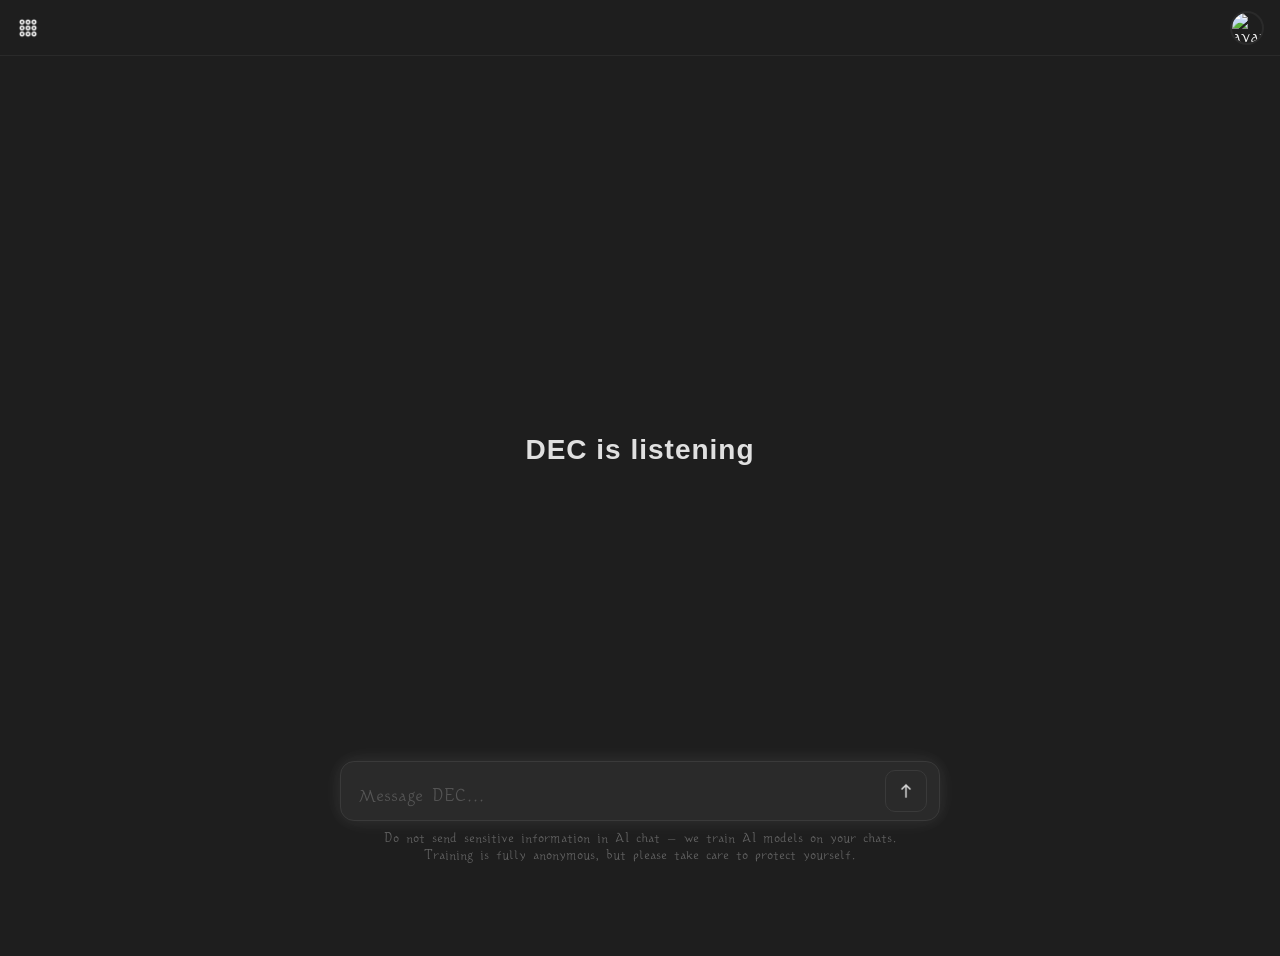
==== static/index.html @ da50c41e "1.0.4 (27)" ====
<!DOCTYPE html>
<html lang="ru">

<head>
    <meta charset="UTF-8">
    <meta name="viewport" content="width=device-width, initial-scale=1.0">
    <title>DEC</title>
    <link rel="stylesheet" href="style.css">
    <style>
        /* ─── Navbar ─────────────────────────────────────────── */
        .navbar {
            position: fixed;
            top: 0;
            left: 0;
            right: 0;
            height: 56px;
            background-color: #1E1E1E;
            border-bottom: 1px solid #2A2A2A;
            display: flex;
            align-items: center;
            justify-content: space-between;
            padding: 0 16px;
            z-index: 100;
        }

        .navbar-left {
            display: flex;
            align-items: center;
            gap: 10px;
        }

        .menu-icon {
            width: 24px;
            height: 24px;
            cursor: pointer;
            transition: transform 0.3s ease;
        }

        .menu-icon.open {
            transform: rotate(90deg);
        }

        .navbar-id {
            font-size: 14px;
            color: #888;
            letter-spacing: 1px;
            font-weight: 700;
        }

        /* ─── Avatar ─────────────────────────────────────────── */
        .avatar {
            width: 34px;
            height: 34px;
            border-radius: 50%;
            cursor: pointer;
            border: 2px solid #2A2A2A;
            transition: border-color 0.2s;
            object-fit: cover;
        }

        .avatar:hover {
            border-color: #555;
        }

        /* ─── Logout popup ───────────────────────────────────── */
        .logout-popup {
            position: fixed;
            top: 64px;
            right: 16px;
            background-color: #2A2A2A;
            border: 1px solid #3A3A3A;
            border-radius: 10px;
            padding: 16px 20px;
            display: none;
            flex-direction: column;
            gap: 12px;
            z-index: 200;
            min-width: 200px;
        }

        .logout-popup.visible {
            display: flex;
        }

        .logout-popup-name {
            font-size: 14px;
            color: #aaa;
        }

        .logout-btn {
            background-color: #3A3A3A;
            color: #F4F4F4;
            border: none;
            border-radius: 6px;
            padding: 8px 14px;
            font-family: 'Kotyhoroshko', sans-serif;
            font-size: 14px;
            cursor: pointer;
            transition: background-color 0.2s;
        }

        .logout-btn:hover {
            background-color: #444;
        }

        .logout-cancel {
            background: none;
            border: none;
            color: #666;
            font-family: 'Kotyhoroshko', sans-serif;
            font-size: 13px;
            cursor: pointer;
            text-align: center;
        }

        .logout-cancel:hover {
            color: #aaa;
        }

        /* ─── Side menu ──────────────────────────────────────── */
        .side-menu {
            position: fixed;
            top: 56px;
            left: 0;
            bottom: 0;
            width: 260px;
            background-color: #181818;
            border-right: 1px solid #2A2A2A;
            transform: translateX(-100%);
            transition: transform 0.3s ease;
            z-index: 90;
            padding: 20px 16px;
        }

        .side-menu.open {
            transform: translateX(0);
        }

        /* ─── Main content ───────────────────────────────────── */
        .main {
            margin-top: 56px;
            transition: margin-left 0.3s ease;
        }

        .main.shifted {
            margin-left: 260px;
        }
    </style>
</head>

<body>

    <!-- Navbar -->
    <nav class="navbar">
        <div class="navbar-left">
            <img src="img/menu.png" alt="menu" class="menu-icon" id="menuIcon" onclick="toggleMenu()">
            <span class="navbar-id" id="navbarId"></span>
        </div>
        <img src="" alt="avatar" class="avatar" id="userAvatar" onclick="toggleLogoutPopup()">
    </nav>

    <!-- Logout popup -->
    <div class="logout-popup" id="logoutPopup">
        <span class="logout-popup-name" id="logoutName"></span>
        <button class="logout-btn" onclick="logout()">Выйти из аккаунта</button>
        <button class="logout-cancel" onclick="toggleLogoutPopup()">Отмена</button>
    </div>

    <!-- Side menu -->
    <div class="side-menu" id="sideMenu">
        <div class="side-menu-actions">
            <button class="side-menu-btn" onclick="newChat()">
                <img src="img/new.png" alt="new">
                New Chat
            </button>
            <button class="side-menu-btn" onclick="window.location.href='/dashboard.html'">
                <img src="img/dashboard.png" alt="dashboard">
                Dashboard
            </button>
        </div>
        <div class="chat-list" id="chatList">
            <!-- Чаты появятся здесь -->
        </div>
    </div>

    <!-- Main content -->
    <div class="main" id="main">
        <div class="chat-welcome" id="chatWelcome">
            <span>DEC is listening</span>
        </div>
        <div class="chat-messages" id="chatMessages"></div>
        <div class="chat-input-bar">
            <div class="chat-input-row">
                <textarea id="chatInput" class="chat-input" placeholder="Message DEC..." rows="1"
                    onInput="autoResize(this)" onKeyDown="handleKey(event)"></textarea>
                <button class="chat-send-btn" onclick="sendMessage()">
                    <img src="img/send.png" alt="send">
                </button>
            </div>
            <span class="chat-disclaimer">Do not send sensitive information in AI chat — we train AI models on your
                chats. Training is fully anonymous, but please take care to protect yourself.</span>
        </div>
    </div>

    <!-- Firebase -->
    <script src="https://www.gstatic.com/firebasejs/9.23.0/firebase-app-compat.js"></script>
    <script src="https://www.gstatic.com/firebasejs/9.23.0/firebase-auth-compat.js"></script>
    <script src="js/auth.js"></script>
    <script src="js/index.js"></script>
    <script>
        initFirebase().then(() => {
            auth.onAuthStateChanged(user => {
                if (!user) {
                    window.location.href = '/login.html';
                    return;
                }
                document.getElementById('userAvatar').src = user.photoURL || 'img/google.png';
                document.getElementById('logoutName').textContent = user.displayName || user.email;
                initChat(user);
            });
        });
    </script>
</body>

</html>
---- static/style.css ----
@font-face {
    font-family: 'Kotyhoroshko';
    src: url('fonts/Kotyhoroshko-Regular.otf') format('opentype');
    font-weight: 400;
    font-style: normal;
}

@font-face {
    font-family: 'Kotyhoroshko';
    src: url('fonts/Kotyhoroshko-Bold.otf') format('opentype');
    font-weight: 700;
    font-style: normal;
}

* {
    margin: 0;
    padding: 0;
    box-sizing: border-box;
}

body {
    background-color: #1E1E1E;
    color: #F4F4F4;
    font-family: 'Kotyhoroshko', sans-serif;
    min-height: 100vh;
}

.side-menu-actions {
    display: flex;
    flex-direction: column;
    gap: 8px;
    margin-bottom: 20px;
    border-bottom: 1px solid #2A2A2A;
    padding-bottom: 16px;
}

.side-menu-btn {
    display: flex;
    align-items: center;
    gap: 10px;
    background: none;
    border: none;
    color: #F4F4F4;
    font-family: 'Kotyhoroshko', sans-serif;
    font-size: 14px;
    font-weight: 700;
    cursor: pointer;
    padding: 8px 10px;
    border-radius: 8px;
    transition: background-color 0.2s;
    text-align: left;
}

.side-menu-btn:hover {
    background-color: #2A2A2A;
}

.side-menu-btn img {
    width: 20px;
    height: 20px;
    opacity: 0.7;
}

.chat-list {
    display: flex;
    flex-direction: column;
    gap: 4px;
}

.chat-item {
    padding: 10px 12px;
    border-radius: 8px;
    cursor: pointer;
    transition: background-color 0.2s;
}

.chat-item:hover {
    background-color: #2A2A2A;
}

.chat-item-title {
    font-size: 13px;
    color: #F4F4F4;
    white-space: nowrap;
    overflow: hidden;
    text-overflow: ellipsis;
}

.chat-item-date {
    font-size: 11px;
    color: #666;
    margin-top: 3px;
}

.chat-welcome {
    position: fixed;
    top: 50%;
    left: 50%;
    transform: translate(-50%, -50%);
    font-size: 28px;
    color: #E0E0E0;
    font-weight: 700;
    pointer-events: none;
    transition: opacity 0.3s;
    text-align: center;
    letter-spacing: 1px;
}

.chat-welcome.hidden {
    opacity: 0;
}

.chat-messages {
    padding: 80px 20px 100px;
    max-width: 720px;
    margin: 0 auto;
    display: flex;
    flex-direction: column;
    gap: 16px;
}

.chat-input-bar {
    position: fixed;
    bottom: 36px;
    left: 0;
    right: 0;
    display: flex;
    flex-direction: column;
    align-items: center;
    gap: 10px;
    transition: left 0.3s ease;
    padding: 0 16px;
}

.chat-input-bar.shifted {
    left: 260px;
}

.chat-input-row {
    display: flex;
    align-items: flex-end;
    gap: 10px;
    width: 100%;
    max-width: 600px;
    background-color: #2A2A2A;
    border: 1px solid #3A3A3A;
    border-radius: 14px;
    padding: 8px 12px;
    box-shadow: 0 0 16px rgba(255, 255, 255, 0.08), 0 0 32px rgba(255, 255, 255, 0.04);
}

.chat-disclaimer {
    font-size: 11px;
    color: #666;
    text-align: center;
    max-width: 560px;
    line-height: 1.5;
}
.chat-input {
    flex: 1;
    background: none;
    border: none;
    color: #F4F4F4;
    font-family: 'Kotyhoroshko', sans-serif;
    font-size: 15px;
    padding: 4px 6px;
    resize: none;
    outline: none;
    max-height: 160px;
    overflow-y: auto;
    line-height: 1.5;
}

.chat-input::placeholder {
    color: #555;
}

.chat-send-btn {
    background-color: #2A2A2A;
    border: 1px solid #3A3A3A;
    border-radius: 10px;
    padding: 10px;
    cursor: pointer;
    transition: background-color 0.2s;
    display: flex;
    align-items: center;
    justify-content: center;
}

.chat-send-btn:hover {
    background-color: #333;
}

.chat-send-btn img {
    width: 20px;
    height: 20px;
    opacity: 0.8;
}
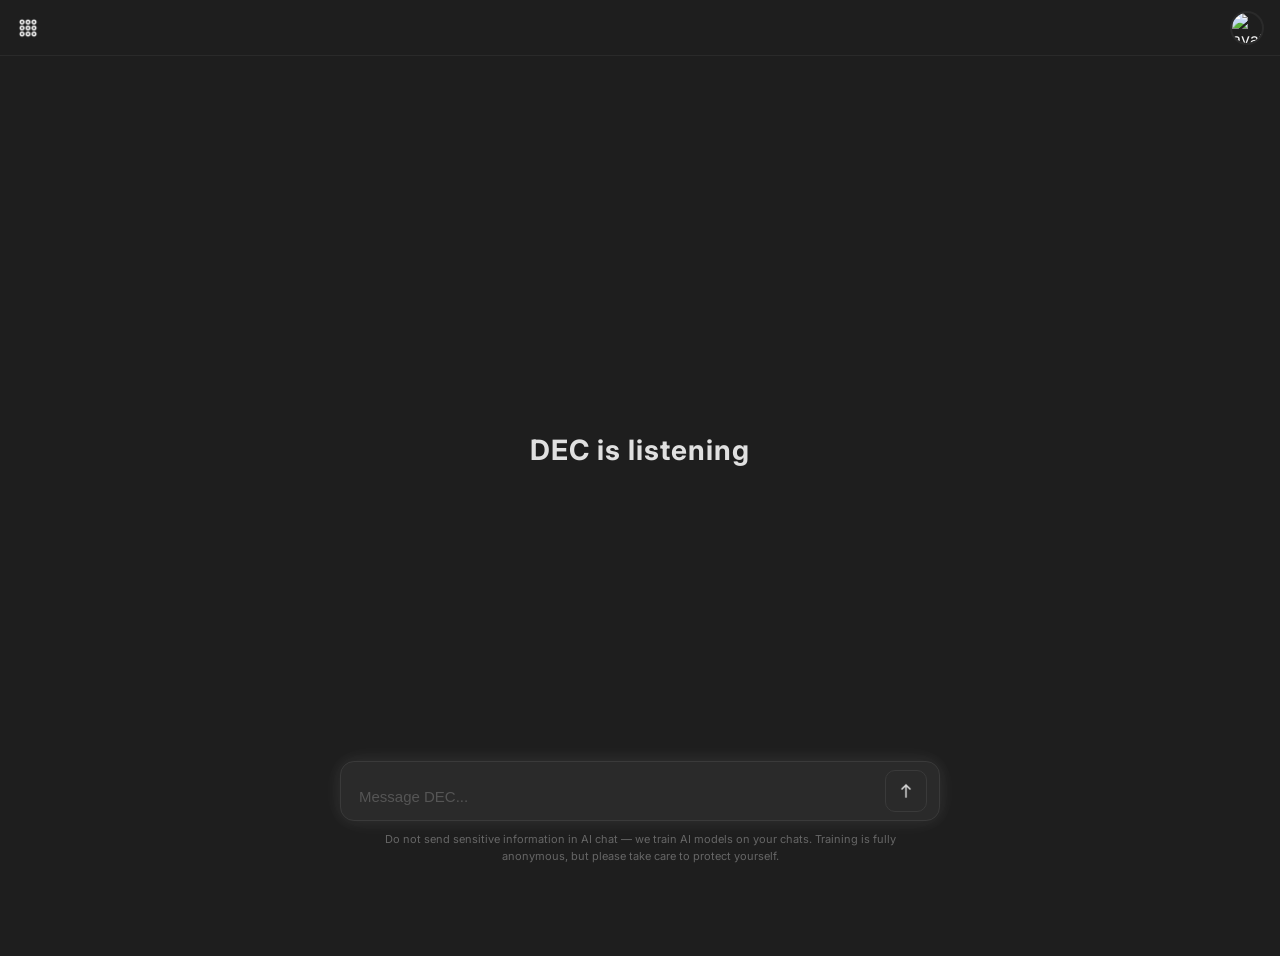
==== commit e836b9eb: "1.0.7 (43)" ====
--- a/static/index.html
+++ b/static/index.html
@@ -139,11 +139,6 @@
         /* ─── Main content ───────────────────────────────────── */
         .main {
             margin-top: 56px;
-            transition: margin-left 0.3s ease;
-        }
-
-        .main.shifted {
-            margin-left: 260px;
         }
     </style>
 </head>
--- a/static/style.css
+++ b/static/style.css
@@ -1,16 +1,4 @@
-@font-face {
-    font-family: 'Kotyhoroshko';
-    src: url('fonts/Kotyhoroshko-Regular.otf') format('opentype');
-    font-weight: 400;
-    font-style: normal;
-}
-
-@font-face {
-    font-family: 'Kotyhoroshko';
-    src: url('fonts/Kotyhoroshko-Bold.otf') format('opentype');
-    font-weight: 700;
-    font-style: normal;
-}
+@import url('https://fonts.googleapis.com/css2?family=Inter:wght@400;500;700&display=swap');
 
 * {
     margin: 0;
@@ -21,7 +9,7 @@
 body {
     background-color: #1E1E1E;
     color: #F4F4F4;
-    font-family: 'Kotyhoroshko', sans-serif;
+    font-family: 'Inter', sans-serif;
     min-height: 100vh;
 }
 
@@ -195,4 +183,70 @@
     width: 20px;
     height: 20px;
     opacity: 0.8;
+}
+
+.message {
+    display: flex;
+    flex-direction: column;
+    max-width: 80%;
+}
+
+.message-user {
+    align-self: flex-end;
+    align-items: flex-end;
+}
+
+.message-ai {
+    align-self: flex-start;
+    align-items: flex-start;
+}
+
+.message-bubble {
+    padding: 10px 14px;
+    border-radius: 14px;
+    font-size: 15px;
+    line-height: 1.6;
+    white-space: pre-wrap;
+}
+
+.message-user .message-bubble {
+    background-color: #2A2A2A;
+    color: #F4F4F4;
+    border-bottom-right-radius: 4px;
+}
+
+.message-ai .message-bubble {
+    background-color: #242424;
+    color: #E0E0E0;
+    border-bottom-left-radius: 4px;
+}
+
+.message-actions {
+    display: flex;
+    margin-top: 4px;
+    opacity: 0;
+    transition: opacity 0.2s;
+}
+
+.message:hover .message-actions {
+    opacity: 1;
+}
+
+.star-btn {
+    background: none;
+    border: none;
+    color: #555;
+    font-size: 16px;
+    cursor: pointer;
+    padding: 2px 4px;
+    transition: color 0.2s;
+    line-height: 1;
+}
+
+.star-btn:hover {
+    color: #aaa;
+}
+
+.star-btn.starred {
+    color: #f0c040;
 }
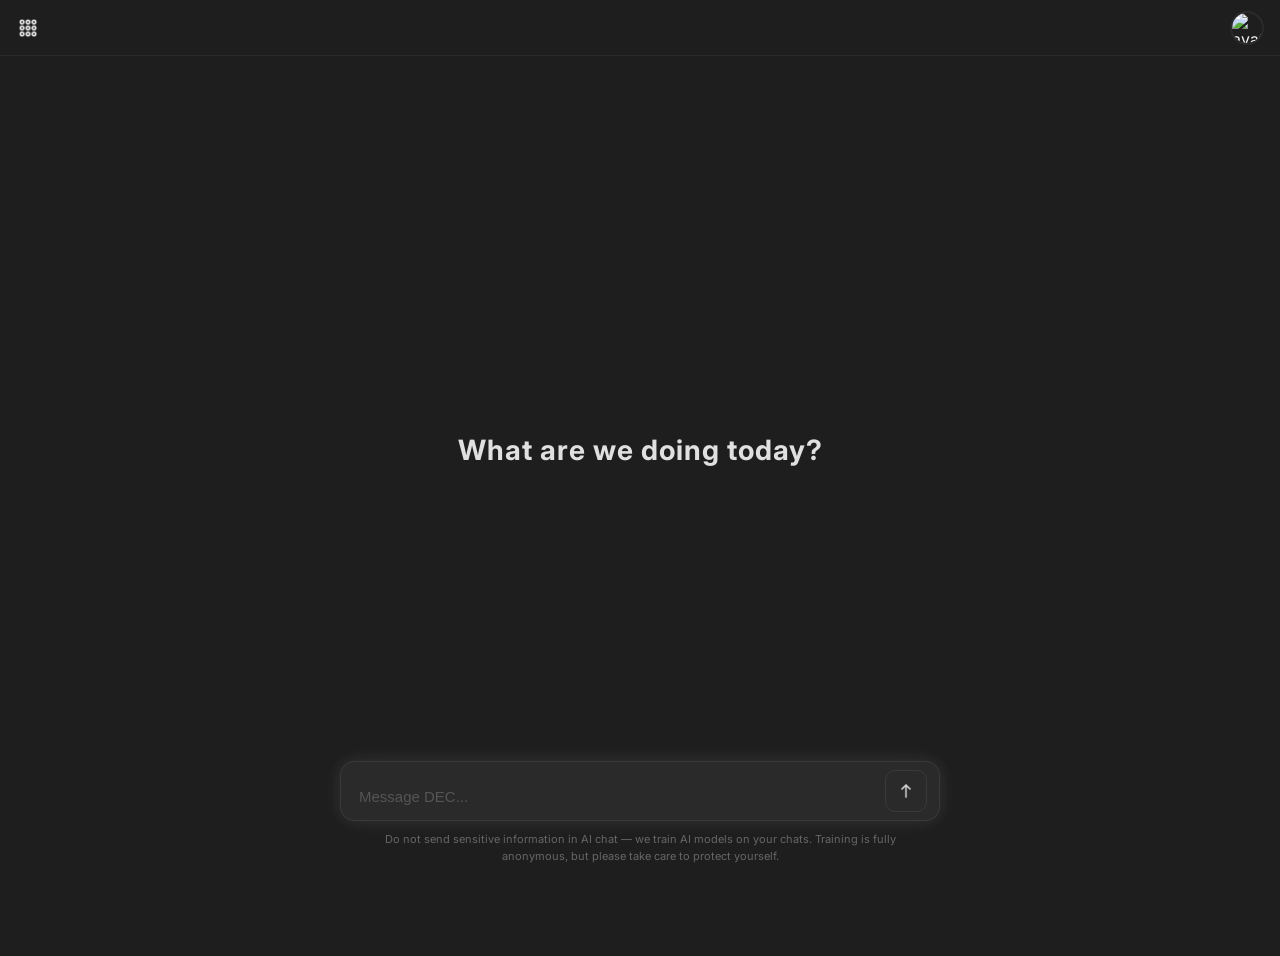
==== commit ab711b0c: "1.0.7 (44)" ====
--- a/static/index.html
+++ b/static/index.html
@@ -181,7 +181,7 @@
     <!-- Main content -->
     <div class="main" id="main">
         <div class="chat-welcome" id="chatWelcome">
-            <span>DEC is listening</span>
+            <span id="welcomeText">What are we doing today?</span>
         </div>
         <div class="chat-messages" id="chatMessages"></div>
         <div class="chat-input-bar">
--- a/static/style.css
+++ b/static/style.css
@@ -99,7 +99,7 @@
 }
 
 .chat-messages {
-    padding: 80px 20px 100px;
+    padding: 80px 20px 160px;
     max-width: 720px;
     margin: 0 auto;
     display: flex;
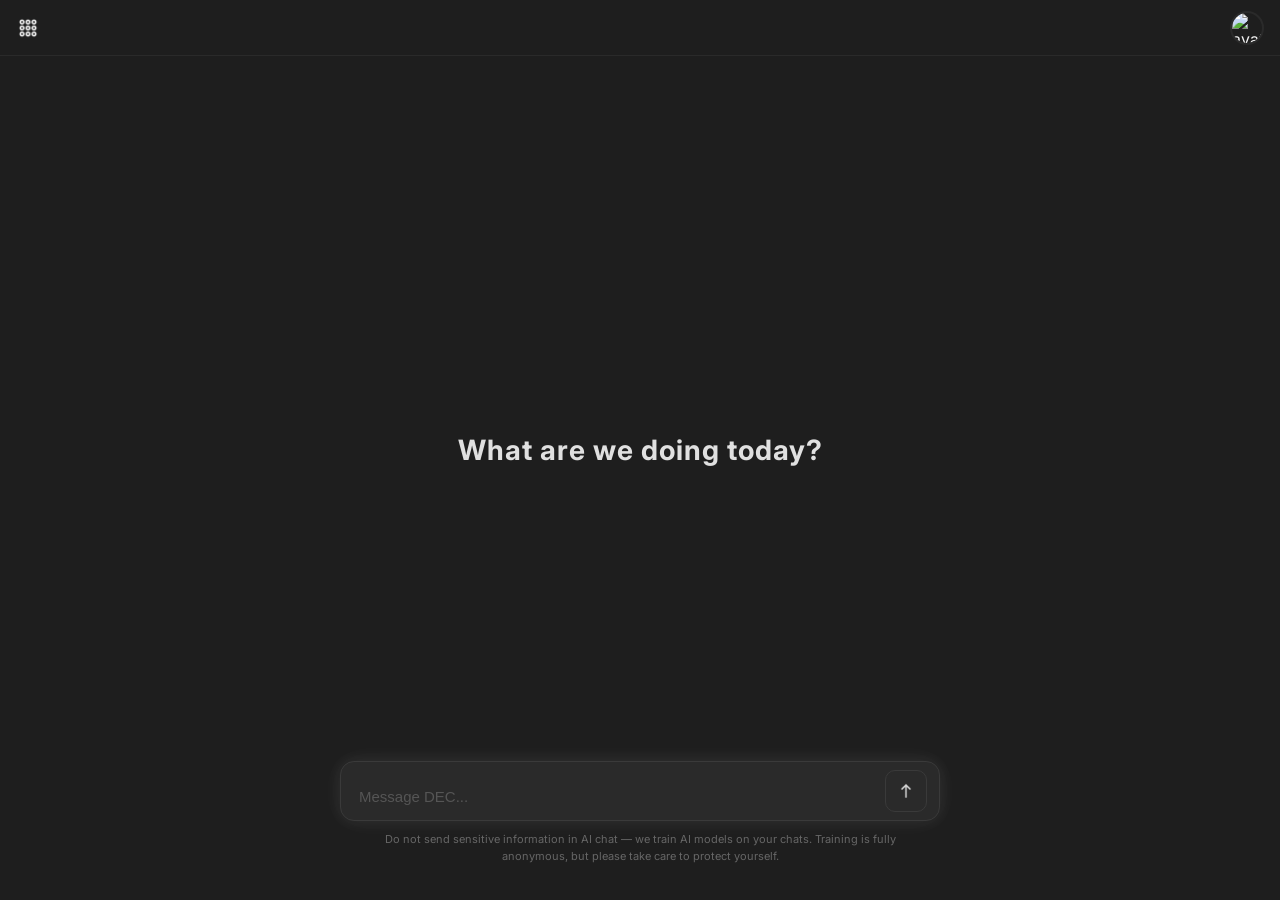
==== commit 636b4bd9: "1.0.7 (45)" ====
--- a/static/index.html
+++ b/static/index.html
@@ -138,7 +138,12 @@
 
         /* ─── Main content ───────────────────────────────────── */
         .main {
-            margin-top: 56px;
+            position: fixed;
+            top: 56px;
+            left: 0;
+            right: 0;
+            bottom: 0;
+            overflow-y: auto;
         }
     </style>
 </head>
--- a/static/style.css
+++ b/static/style.css
@@ -99,9 +99,9 @@
 }
 
 .chat-messages {
-    padding: 80px 20px 160px;
+    padding: 80px 20px 20px;
     max-width: 720px;
-    margin: 0 auto;
+    margin: 0 auto 140px;
     display: flex;
     flex-direction: column;
     gap: 16px;
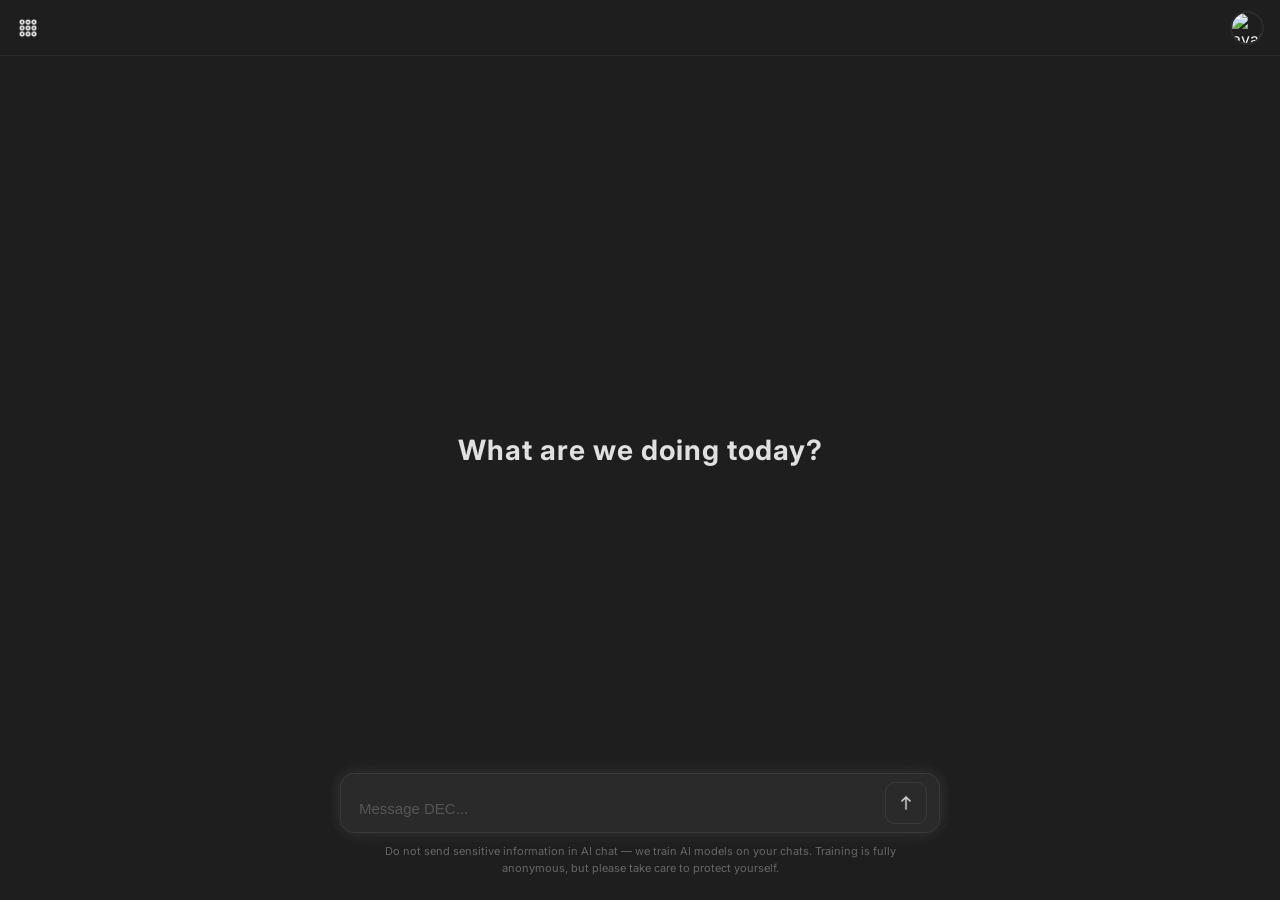
==== commit e9e19727: "1.0.7 (46)" ====
--- a/static/index.html
+++ b/static/index.html
@@ -177,6 +177,13 @@
                 <img src="img/dashboard.png" alt="dashboard">
                 Dashboard
             </button>
+            <button class="side-menu-btn" onclick="window.location.href='/memory.html'">
+                <img src="img/memory.png" alt="memory">
+                Memory
+            </button>
+        </div>
+        <div class="side-menu-bottom">
+            <img src="img/kofi.png" alt="ko-fi" class="kofi-btn" onclick="window.open('https://ko-fi.com/kayoosh', '_blank')">
         </div>
         <div class="chat-list" id="chatList">
             <!-- Чаты появятся здесь -->
@@ -200,6 +207,15 @@
             <span class="chat-disclaimer">Do not send sensitive information in AI chat — we train AI models on your
                 chats. Training is fully anonymous, but please take care to protect yourself.</span>
         </div>
+    </div>
+
+    <!-- Chat context menu -->
+    <div class="chat-context-menu" id="chatContextMenu">
+        <button class="context-menu-item" onclick="pinChat()">
+            <span id="menuPinLabel">Pin</span>
+        </button>
+        <button class="context-menu-item" onclick="startRename()">Rename</button>
+        <button class="context-menu-item danger" onclick="deleteChat()">Delete</button>
     </div>
 
     <!-- Firebase -->
--- a/static/style.css
+++ b/static/style.css
@@ -99,9 +99,9 @@
 }
 
 .chat-messages {
-    padding: 80px 20px 20px;
+    padding: 80px 20px 180px;
     max-width: 720px;
-    margin: 0 auto 140px;
+    margin: 0 auto;
     display: flex;
     flex-direction: column;
     gap: 16px;
@@ -109,7 +109,7 @@
 
 .chat-input-bar {
     position: fixed;
-    bottom: 36px;
+    bottom: 0;
     left: 0;
     right: 0;
     display: flex;
@@ -117,7 +117,8 @@
     align-items: center;
     gap: 10px;
     transition: left 0.3s ease;
-    padding: 0 16px;
+    padding: 16px 16px 24px;
+    background-color: #1E1E1E;
 }
 
 .chat-input-bar.shifted {
@@ -249,4 +250,139 @@
 
 .star-btn.starred {
     color: #f0c040;
+}
+
+/* ─── Side menu bottom ───────────────────────────────── */
+.side-menu-bottom {
+    position: absolute;
+    bottom: 20px;
+    left: 16px;
+    right: 16px;
+}
+
+.kofi-btn {
+    width: 36px;
+    height: 36px;
+    border-radius: 50%;
+    cursor: pointer;
+    opacity: 0.6;
+    transition: opacity 0.2s;
+    object-fit: cover;
+}
+
+.kofi-btn:hover {
+    opacity: 1;
+}
+
+/* ─── Chat item with dots ────────────────────────────── */
+.chat-item {
+    position: relative;
+}
+
+.chat-item-body {
+    flex: 1;
+    min-width: 0;
+    cursor: pointer;
+}
+
+.chat-item-row {
+    display: flex;
+    align-items: center;
+    gap: 6px;
+    padding: 10px 12px;
+    border-radius: 8px;
+    transition: background-color 0.2s;
+}
+
+.chat-item-row:hover {
+    background-color: #2A2A2A;
+}
+
+.chat-item-row:hover .chat-dots-btn {
+    opacity: 1;
+}
+
+.chat-dots-btn {
+    flex-shrink: 0;
+    background: none;
+    border: none;
+    cursor: pointer;
+    padding: 2px 4px;
+    opacity: 0;
+    transition: opacity 0.2s;
+    border-radius: 4px;
+}
+
+.chat-dots-btn:hover {
+    background-color: #3A3A3A;
+}
+
+.chat-dots-btn img {
+    width: 16px;
+    height: 16px;
+    opacity: 0.6;
+    display: block;
+}
+
+/* ─── Chat context menu ──────────────────────────────── */
+.chat-context-menu {
+    position: fixed;
+    background-color: #2A2A2A;
+    border: 1px solid #3A3A3A;
+    border-radius: 10px;
+    padding: 6px;
+    z-index: 300;
+    min-width: 160px;
+    display: none;
+}
+
+.chat-context-menu.visible {
+    display: block;
+}
+
+.context-menu-item {
+    display: flex;
+    align-items: center;
+    gap: 8px;
+    padding: 8px 10px;
+    border-radius: 6px;
+    font-size: 13px;
+    color: #E0E0E0;
+    cursor: pointer;
+    transition: background-color 0.2s;
+    border: none;
+    background: none;
+    width: 100%;
+    text-align: left;
+    font-family: 'Inter', sans-serif;
+}
+
+.context-menu-item:hover {
+    background-color: #3A3A3A;
+}
+
+.context-menu-item.danger {
+    color: #e05555;
+}
+
+.context-menu-item.danger:hover {
+    background-color: #3a2222;
+}
+
+/* ─── Rename input ───────────────────────────────────── */
+.chat-rename-input {
+    background-color: #2A2A2A;
+    border: 1px solid #3A3A3A;
+    border-radius: 6px;
+    color: #F4F4F4;
+    font-family: 'Inter', sans-serif;
+    font-size: 13px;
+    padding: 4px 8px;
+    width: 100%;
+    outline: none;
+}
+
+.chat-item-pinned .chat-item-title::before {
+    content: '📌 ';
+    font-size: 11px;
 }
